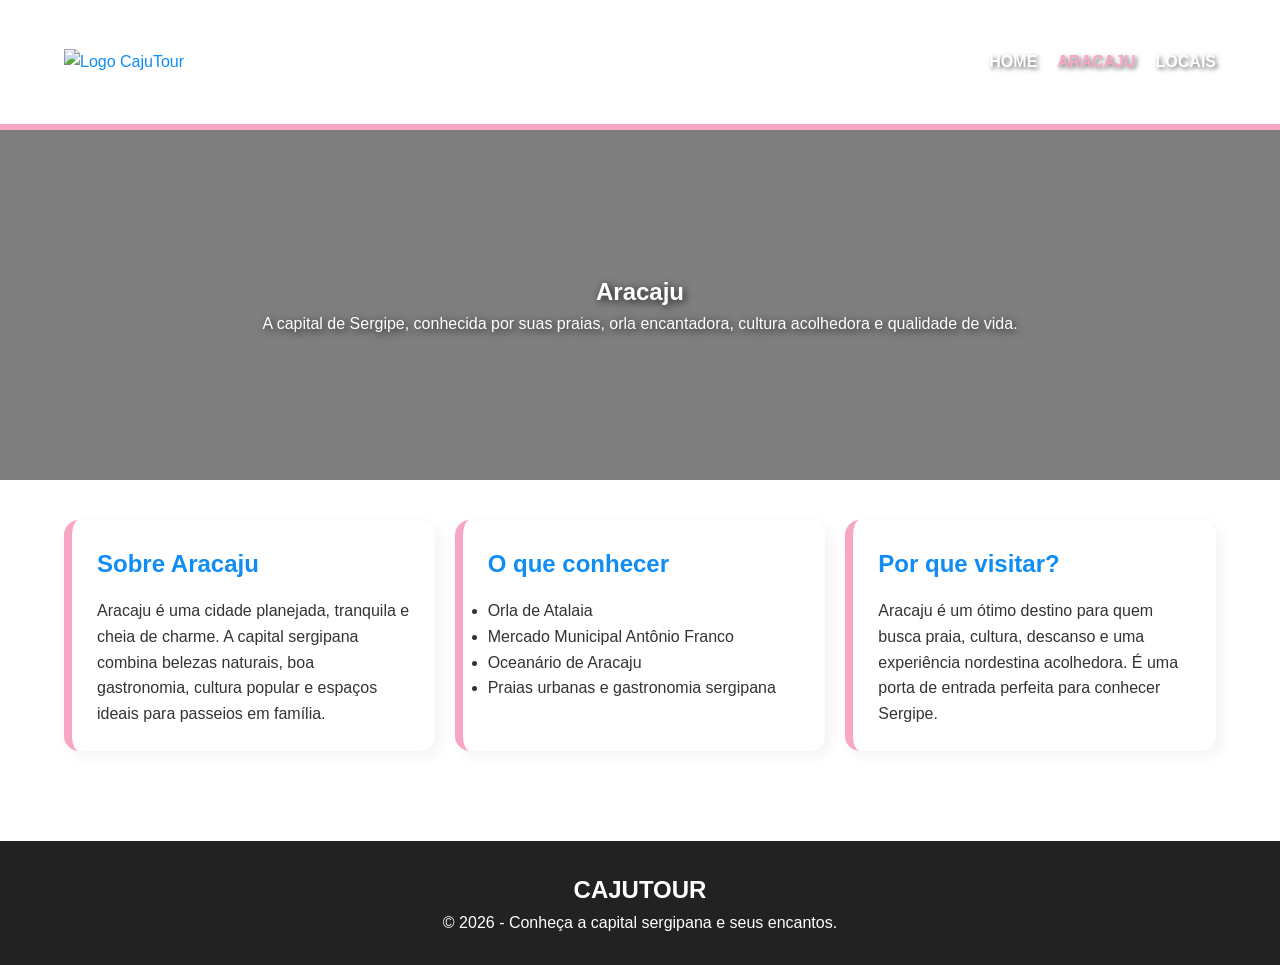
==== html/aracaju.html @ f9b75ac4 "Atualização da pagina contato" ====
<!DOCTYPE html>
<html lang="pt-BR">
<head>
  <meta charset="UTF-8">
  <meta name="viewport" content="width=device-width, initial-scale=1.0">
  <title>Aracaju - CajuTour</title>
  <link rel="stylesheet" href="../style/style.css">
  <link rel="shortcut icon" href="../imagens/favicon.png" type="image/x-icon">
</head>
<body>

  <header class="topo">
    <div class="logo-menu">
      <img src="../imagens/logo.png" alt="Logo CajuTour">
    </div>

    <nav class="menu">
      <a href="../index.html">Home</a>
      <a href="aracaju.html" class="ativo">Aracaju</a>

      <div class="dropdown">
        <a href="#">Locais</a>
        <div class="submenu">
          <a href="telha.html">Telha</a>
          <a href="itabaiana.html">Itabaiana</a>
          <a href="nossasenhoradagloria.html">Nossa Senhora da Glória</a>
        </div>
      </div>
    </nav>
  </header>

  <main class="pagina-local">

    <section class="local-header" style="background-image: linear-gradient(rgba(0,0,0,0.5), rgba(0,0,0,0.5)), url('../imagens/arcosdaorla.jpg');">
      <div class="local-texto">
        <h1>Aracaju</h1>
        <p>
          A capital de Sergipe, conhecida por suas praias, orla encantadora,
          cultura acolhedora e qualidade de vida.
        </p>
      </div>
    </section>

    <section class="local-cards">
      <div class="card-info">
        <h2>Sobre Aracaju</h2>
        <p>
          Aracaju é uma cidade planejada, tranquila e cheia de charme. A capital
          sergipana combina belezas naturais, boa gastronomia, cultura popular e
          espaços ideais para passeios em família.
        </p>
      </div>

      <div class="card-info">
        <h2>O que conhecer</h2>
        <ul>
          <li>Orla de Atalaia</li>
          <li>Mercado Municipal Antônio Franco</li>
          <li>Oceanário de Aracaju</li>
          <li>Praias urbanas e gastronomia sergipana</li>
        </ul>
      </div>

      <div class="card-info">
        <h2>Por que visitar?</h2>
        <p>
          Aracaju é um ótimo destino para quem busca praia, cultura, descanso e
          uma experiência nordestina acolhedora. É uma porta de entrada perfeita
          para conhecer Sergipe.
        </p>
      </div>
    </section>

  </main>

  <footer class="rodape">
    <h2>CAJUTOUR</h2>
    <p>&copy; 2026 - Conheça a capital sergipana e seus encantos.</p>
  </footer>

</body>
</html>
---- style/style.css ----
* {
  margin: 0;
  padding: 0;
  box-sizing: border-box;
}

body {
  font-family: 'Segoe UI', sans-serif;
  background-color: #ffffff;
  color: #0f8df5; 
  line-height: 1.6;
}


.topo {
  width: 100%;
  height: 130px;
  
  background-image: url("../imagens/banner.png");
  background-size: cover;
  background-position: center;
  display: flex;
  align-items: center;
  justify-content: space-between;
  padding: 0 5%;
  border-bottom: 6px solid #f8a6c6; 
}

.logo-menu img {
  height: 100px;
  width: auto;
}


.menu { display: flex; gap: 20px; }
.menu a {
  color: white;
  text-decoration: none;
  font-weight: bold;
  text-transform: uppercase;
  text-shadow: 2px 2px 4px rgba(0,0,0,0.6);
}

.menu a:hover, .menu .ativo { color: #f8a6c6; }


.dropdown { position: relative; }
.submenu {
  display: none;
  position: absolute;
  background: white;
  width: 220px;
  box-shadow: 0 5px 15px rgba(0,0,0,0.2);
  border-radius: 5px;
  top: 100%;
  right: 0;
  z-index: 10;
  overflow: hidden;
}
.submenu a {
  color: #0f8df5;
  padding: 12px;
  display: block;
  text-shadow: none;
  white-space: normal;
  line-height: 1.4;
}
.dropdown:hover .submenu { display: block; }


.hero, .sobre-sergipe {
  max-width: 1100px;
  margin: 40px auto;
  padding: 20px;
  display: flex;
  align-items: center;
  gap: 40px;
}

.hero-texto h1 { color: #0f8df5; font-size: 3rem; }
.hero-texto h2 { color: #f8a6c6; } 

.hero-imagem img, .sobre-imagem img {
  width: 100%;
  max-width: 500px;
  border-radius: 15px;
  box-shadow: 0 10px 20px rgba(0,0,0,0.1);
}

.botao {
  display: inline-block;
  background: #0f8df5;
  color: white;
  padding: 12px 25px;
  text-decoration: none;
  border-radius: 30px;
  margin-top: 20px;
  font-weight: bold;
  transition: 0.3s;
}

.botao:hover {
  background: #f8a6c6;
  transform: scale(1.05);
}


.sobre-nos {
  width: 100%;
  background-color: #f8a6c6; 
  padding: 80px 20px;
  text-align: center;
}

.titulo-secao h2 {
  color: #ffffff;
  font-size: 40px;
  text-transform: uppercase;
  letter-spacing: 2px;
  margin-bottom: 10px;
}

.linha-decorativa {
  width: 60px;
  height: 4px;
  background-color: #0f8df5; 
  margin: 0 auto 50px;
  border-radius: 10px;
}

.cards {
  display: flex;
  justify-content: center;
  gap: 30px;
  max-width: 1100px;
  margin: 0 auto;
}

.card {
  background-color: #ffffff;
  padding: 45px 35px;
  border-radius: 15px;
  width: 45%;
  text-align: left;
  transition: all 0.3s ease;
  box-shadow: 10px 10px 0px #0f8df5; 
}

.card:hover {
  transform: translate(-5px, -5px);
  box-shadow: 15px 15px 0px #0f8df5;
}

.card-header h3 {
  font-size: 24px;
  color: #f8a6c6; 
  text-transform: uppercase;
  margin-bottom: 20px;
  border-bottom: 2px solid #0f8df5; 
  padding-bottom: 10px;
  display: inline-block;
}

.card p {
  color: #0f8df5; 
  font-size: 17px;
  line-height: 1.7;
  font-weight: 500;
}


.local-header {
  height: 350px;
  background-size: cover;
  background-position: center;
  display: flex;
  flex-direction: column;
  justify-content: center;
  align-items: center;
  color: white;
  text-align: center;
  text-shadow: 2px 2px 8px rgba(0,0,0,0.8);
}

.local-cards {
  display: grid;
  grid-template-columns: repeat(auto-fit, minmax(300px, 1fr));
  gap: 20px;
  padding: 40px 5%;
}

.card-info {
  background: #ffffff; 
  padding: 25px;
  border-radius: 15px;
  border-left: 8px solid #f8a6c6; 
  box-shadow: 5px 5px 15px rgba(0,0,0,0.05);
}

.card-info h2 {
  color: #0f8df5; 
  margin-bottom: 15px;
}

.card-info p, .card-info li {
  color: #333; 
}


.rodape { 
  background: #222; 
  color: white; 
  text-align: center; 
  padding: 30px; 
  margin-top: 50px; 
}

.pagina-contato-body {
  min-height: 100vh;
  display: flex;
  flex-direction: column;
}

.pagina-contato {
  flex: 1;
}

.rodape-contato {
  margin-top: 0;
}


@media (max-width: 768px) {
  .hero, .sobre-sergipe, .cards {
    flex-direction: column;
    text-align: center;
  }
  .card {
    width: 95%;
  }
}
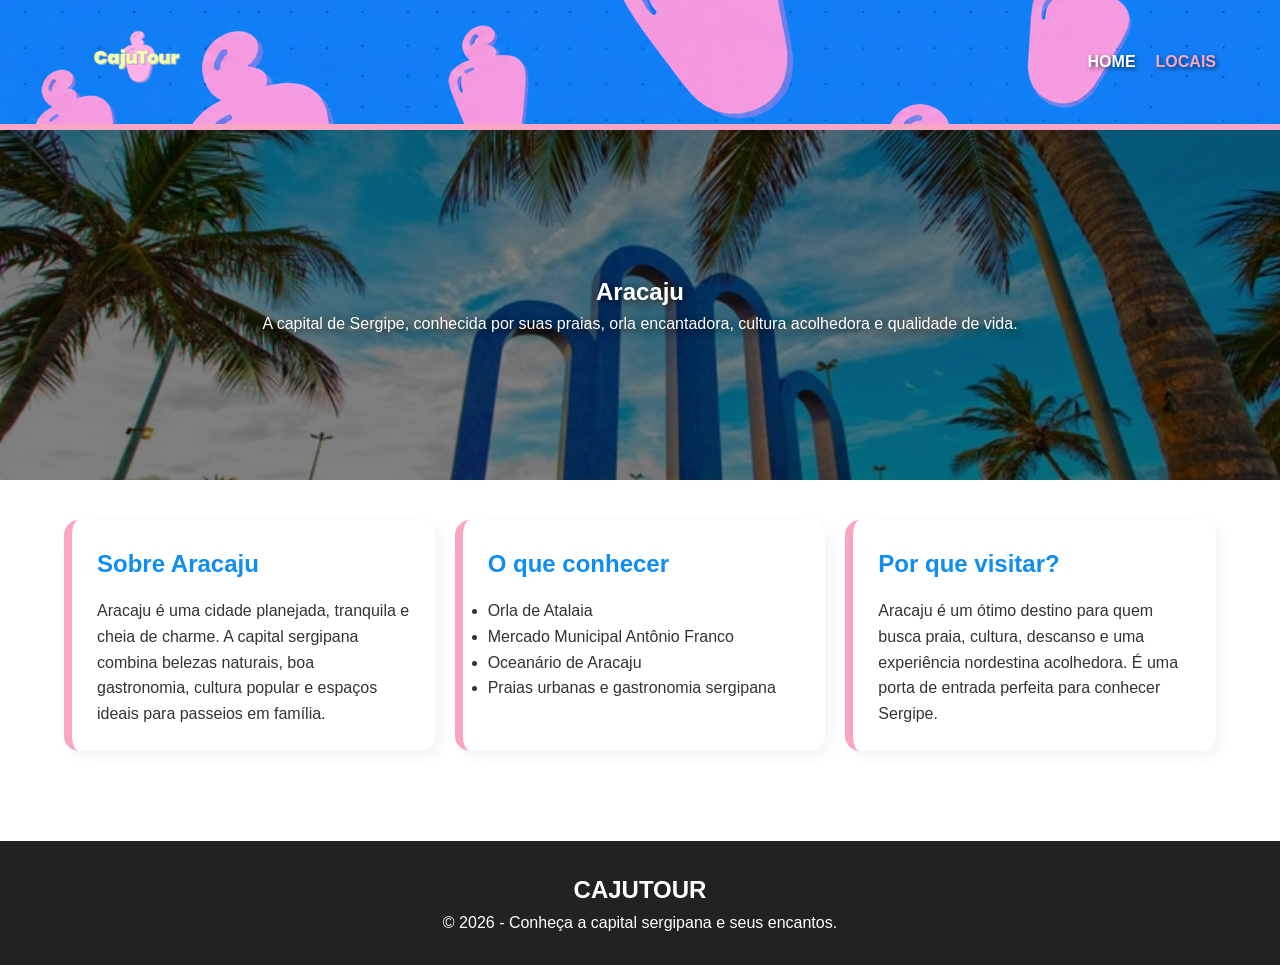
==== commit ed25a3ea: "Atualização final" ====
--- a/html/aracaju.html
+++ b/html/aracaju.html
@@ -16,11 +16,11 @@
 
     <nav class="menu">
       <a href="../index.html">Home</a>
-      <a href="aracaju.html" class="ativo">Aracaju</a>
 
       <div class="dropdown">
-        <a href="#">Locais</a>
+        <a href="#" class="ativo">Locais</a>
         <div class="submenu">
+          <a href="aracaju.html">Aracaju</a>
           <a href="telha.html">Telha</a>
           <a href="itabaiana.html">Itabaiana</a>
           <a href="nossasenhoradagloria.html">Nossa Senhora da Glória</a>
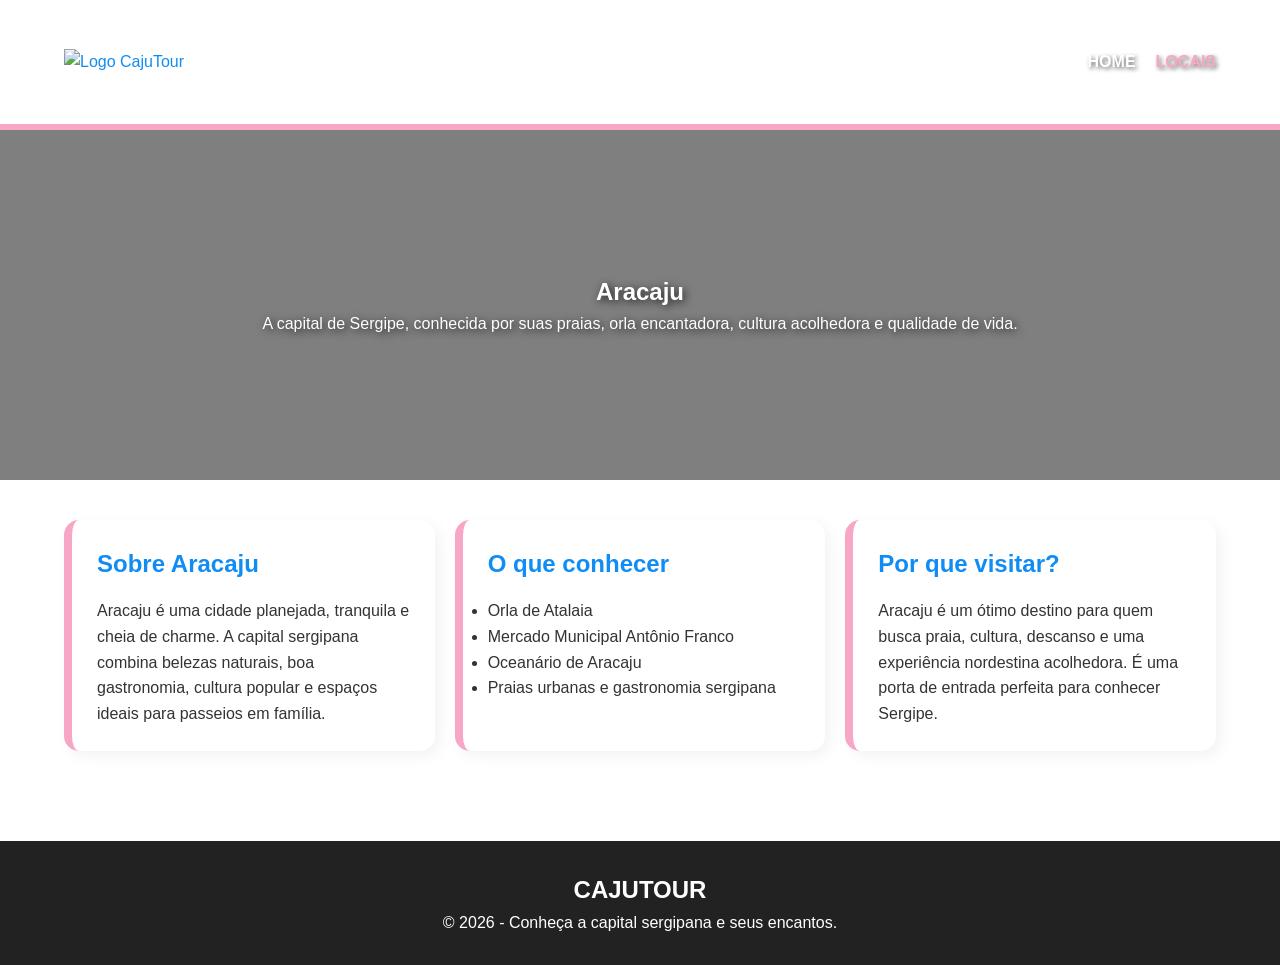
==== commit c54c023a: "Atualização final....final" ====
--- a/html/aracaju.html
+++ b/html/aracaju.html
@@ -10,14 +10,14 @@
 <body>
 
   <header class="topo">
-    <div class="logo-menu">
+    <div class="logotipo-menu">
       <img src="../imagens/logo.png" alt="Logo CajuTour">
     </div>
 
     <nav class="menu">
       <a href="../index.html">Home</a>
 
-      <div class="dropdown">
+      <div class="menu-suspenso">
         <a href="#" class="ativo">Locais</a>
         <div class="submenu">
           <a href="aracaju.html">Aracaju</a>
@@ -31,8 +31,8 @@
 
   <main class="pagina-local">
 
-    <section class="local-header" style="background-image: linear-gradient(rgba(0,0,0,0.5), rgba(0,0,0,0.5)), url('../imagens/arcosdaorla.jpg');">
-      <div class="local-texto">
+    <section class="cabecalho-local" style="background-image: linear-gradient(rgba(0,0,0,0.5), rgba(0,0,0,0.5)), url('../imagens/arcosdaorla.jpg');">
+      <div class="texto-local">
         <h1>Aracaju</h1>
         <p>
           A capital de Sergipe, conhecida por suas praias, orla encantadora,
@@ -41,8 +41,8 @@
       </div>
     </section>
 
-    <section class="local-cards">
-      <div class="card-info">
+    <section class="local-cartoes">
+      <div class="cartao-info">
         <h2>Sobre Aracaju</h2>
         <p>
           Aracaju é uma cidade planejada, tranquila e cheia de charme. A capital
@@ -51,7 +51,7 @@
         </p>
       </div>
 
-      <div class="card-info">
+      <div class="cartao-info">
         <h2>O que conhecer</h2>
         <ul>
           <li>Orla de Atalaia</li>
@@ -61,7 +61,7 @@
         </ul>
       </div>
 
-      <div class="card-info">
+      <div class="cartao-info">
         <h2>Por que visitar?</h2>
         <p>
           Aracaju é um ótimo destino para quem busca praia, cultura, descanso e
--- a/style/style.css
+++ b/style/style.css
@@ -27,7 +27,7 @@
   border-bottom: 6px solid #f8a6c6; 
 }
 
-.logo-menu img {
+.logotipo-menu img {
   height: 100px;
   width: auto;
 }
@@ -45,7 +45,7 @@
 .menu a:hover, .menu .ativo { color: #f8a6c6; }
 
 
-.dropdown { position: relative; }
+.menu-suspenso { position: relative; }
 .submenu {
   display: none;
   position: absolute;
@@ -66,10 +66,10 @@
   white-space: normal;
   line-height: 1.4;
 }
-.dropdown:hover .submenu { display: block; }
-
-
-.hero, .sobre-sergipe {
+.menu-suspenso:hover .submenu { display: block; }
+
+
+.destaque, .sobre-sergipe {
   max-width: 1100px;
   margin: 40px auto;
   padding: 20px;
@@ -78,10 +78,10 @@
   gap: 40px;
 }
 
-.hero-texto h1 { color: #0f8df5; font-size: 3rem; }
-.hero-texto h2 { color: #f8a6c6; } 
-
-.hero-imagem img, .sobre-imagem img {
+.destaque-texto h1 { color: #0f8df5; font-size: 3rem; }
+.destaque-texto h2 { color: #f8a6c6; } 
+
+.destaque-imagem img, .sobre-imagem img {
   width: 100%;
   max-width: 500px;
   border-radius: 15px;
@@ -129,7 +129,7 @@
   border-radius: 10px;
 }
 
-.cards {
+.cartoes {
   display: flex;
   justify-content: center;
   gap: 30px;
@@ -137,7 +137,7 @@
   margin: 0 auto;
 }
 
-.card {
+.cartao {
   background-color: #ffffff;
   padding: 45px 35px;
   border-radius: 15px;
@@ -147,12 +147,12 @@
   box-shadow: 10px 10px 0px #0f8df5; 
 }
 
-.card:hover {
+.cartao:hover {
   transform: translate(-5px, -5px);
   box-shadow: 15px 15px 0px #0f8df5;
 }
 
-.card-header h3 {
+.cabecalho-cartao h3 {
   font-size: 24px;
   color: #f8a6c6; 
   text-transform: uppercase;
@@ -162,7 +162,7 @@
   display: inline-block;
 }
 
-.card p {
+.cartao p {
   color: #0f8df5; 
   font-size: 17px;
   line-height: 1.7;
@@ -170,7 +170,7 @@
 }
 
 
-.local-header {
+.cabecalho-local {
   height: 350px;
   background-size: cover;
   background-position: center;
@@ -183,14 +183,14 @@
   text-shadow: 2px 2px 8px rgba(0,0,0,0.8);
 }
 
-.local-cards {
+.local-cartoes {
   display: grid;
   grid-template-columns: repeat(auto-fit, minmax(300px, 1fr));
   gap: 20px;
   padding: 40px 5%;
 }
 
-.card-info {
+.cartao-info {
   background: #ffffff; 
   padding: 25px;
   border-radius: 15px;
@@ -198,12 +198,12 @@
   box-shadow: 5px 5px 15px rgba(0,0,0,0.05);
 }
 
-.card-info h2 {
+.cartao-info h2 {
   color: #0f8df5; 
   margin-bottom: 15px;
 }
 
-.card-info p, .card-info li {
+.cartao-info p, .cartao-info li {
   color: #333; 
 }
 
@@ -216,7 +216,7 @@
   margin-top: 50px; 
 }
 
-.pagina-contato-body {
+.corpo-pagina-contato {
   min-height: 100vh;
   display: flex;
   flex-direction: column;
@@ -232,11 +232,11 @@
 
 
 @media (max-width: 768px) {
-  .hero, .sobre-sergipe, .cards {
+  .destaque, .sobre-sergipe, .cartoes {
     flex-direction: column;
     text-align: center;
   }
-  .card {
+  .cartao {
     width: 95%;
   }
 }
